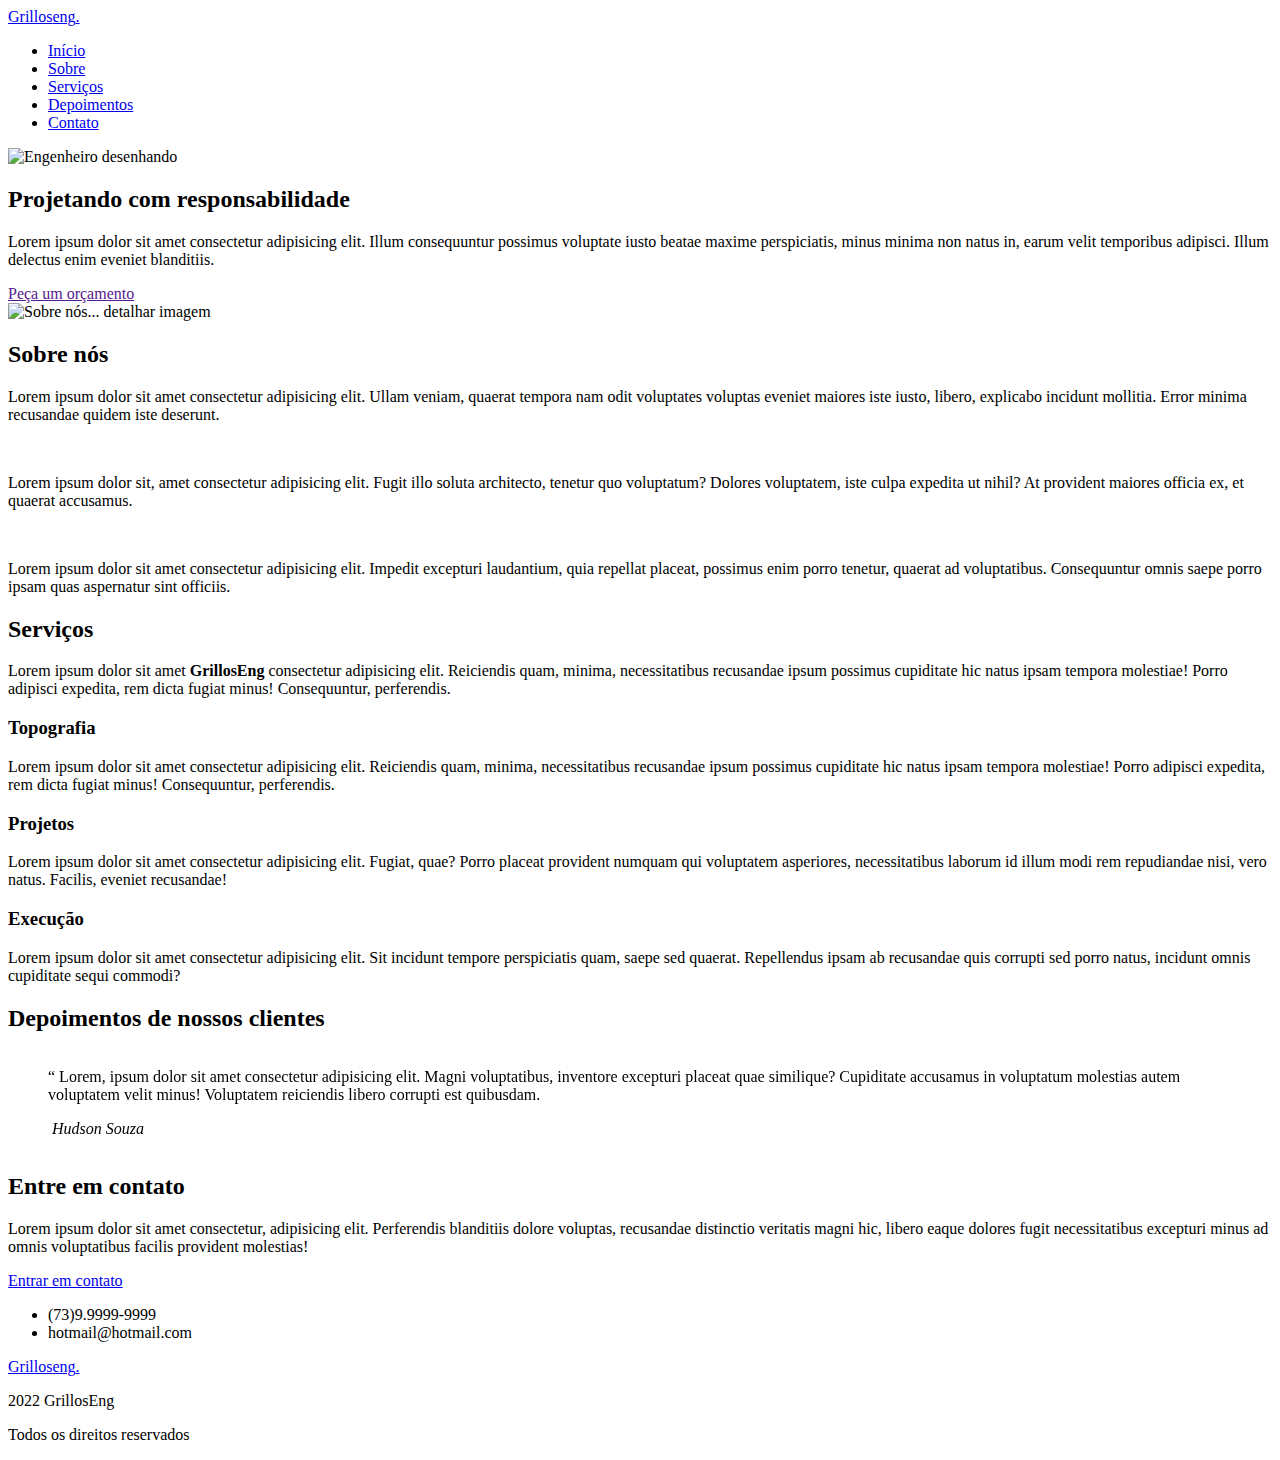
==== index.html @ 62b29f62 "Update index.html" ====
<!DOCTYPE html>
<html lang="pt_Br">
  <head>
    <meta charset="UTF-8" />
    <meta name="viewport" content="width=device-width, initial-scale=1.0" />

    <!-- FONTS  -->
    <link rel="stylesheet" href="./assets/fonts/style.css" />

    <!-- FONTS  -->
    <link
      href="https://fonts.googleapis.com/css2?family=Poppins:wght@400;500;700&display=swap"
      rel="stylesheet"
    />

    <!-- SWIPER  -->
    <link
      rel="stylesheet"
      href="https://unpkg.com/swiper@8/swiper-bundle.min.css"
    />

    <!-- STYLE CSS  -->
    <link rel="stylesheet" href="./style.css" />
    <link rel="preconnect" href="https://fonts.googleapis.com" />
    <link rel="preconnect" href="https://fonts.gstatic.com" crossorigin />

    <title>GrillosEng</title>
  </head>
  <body>
    <header id="top">
      <nav class="container">
        <a class="logo" href="#">Grillos<span>eng</span>.</a>

        <!-- --- menu --- -->
        <div class="menu">
          <ul class="grid">
            <li><a class="title" href="#home">Início</a></li>
            <li><a class="title" href="#about">Sobre</a></li>
            <li><a class="title" href="#services">Serviços</a></li>
            <li><a class="title" href="#testimonials">Depoimentos</a></li>
            <li><a class="title" href="#contact">Contato</a></li>
          </ul>
        </div>
        <!-- --- /menu --- -->
        <div class="toggle icon-menu"></div>
        <div class="toggle icon-close"></div>
      </nav>
    </header>
    <main>
      <!-- --- home --- -->

      <section class="section" id="home">
        <div class="container grid">
          <div class="image">
            <img
              src="./assets/img/estudo-tecnico.jpeg"
              alt="Engenheiro desenhando"
            />
          </div>
          <div class="text">
            <h2 class="title">Projetando com responsabilidade</h2>
            <p>
              Lorem ipsum dolor sit amet consectetur adipisicing elit. Illum
              consequuntur possimus voluptate iusto beatae maxime perspiciatis,
              minus minima non natus in, earum velit temporibus adipisci. Illum
              delectus enim eveniet blanditiis.
            </p>
            <a class="button" href="">Peça um orçamento</a>
          </div>
        </div>
      </section>
      <div class="divider-1"></div>

      <!-- --- about --- -->

      <section class="section" id="about">
        <div class="container grid">
          <div class="image">
            <img
              src="./assets/img/top.jpg"
              alt="Sobre nós... detalhar imagem"
            />
          </div>
          <div class="text">
            <h2 class="title">Sobre nós</h2>
            <p>
              Lorem ipsum dolor sit amet consectetur adipisicing elit. Ullam
              veniam, quaerat tempora nam odit voluptates voluptas eveniet
              maiores iste iusto, libero, explicabo incidunt mollitia. Error
              minima recusandae quidem iste deserunt.
            </p>
            <br />
            <p>
              Lorem ipsum dolor sit, amet consectetur adipisicing elit. Fugit
              illo soluta architecto, tenetur quo voluptatum? Dolores
              voluptatem, iste culpa expedita ut nihil? At provident maiores
              officia ex, et quaerat accusamus.
            </p>
            <br />
            <p>
              Lorem ipsum dolor sit amet consectetur adipisicing elit. Impedit
              excepturi laudantium, quia repellat placeat, possimus enim porro
              tenetur, quaerat ad voluptatibus. Consequuntur omnis saepe porro
              ipsam quas aspernatur sint officiis.
            </p>
          </div>
        </div>
      </section>

      <div class="divider-2"></div>

      <section class="section" id="services">
        <div class="container grid">
          <header>
            <h2 class="title">Serviços</h2>
            <p class="subtitle">
              Lorem ipsum dolor sit amet <strong>GrillosEng</strong> consectetur
              adipisicing elit. Reiciendis quam, minima, necessitatibus
              recusandae ipsum possimus cupiditate hic natus ipsam tempora
              molestiae! Porro adipisci expedita, rem dicta fugiat minus!
              Consequuntur, perferendis.
            </p>
          </header>
          <div class="cards grid">
            <div class="card">
              <i class="icon-topograph"></i>
              <h3 class="title">Topografia</h3>
              <p>
                Lorem ipsum dolor sit amet consectetur adipisicing elit.
                Reiciendis quam, minima, necessitatibus recusandae ipsum
                possimus cupiditate hic natus ipsam tempora molestiae! Porro
                adipisci expedita, rem dicta fugiat minus! Consequuntur,
                perferendis.
              </p>
            </div>
            <div class="card">
              <i class="icon-project"></i>
              <h3 class="title">Projetos</h3>
              <p>
                Lorem ipsum dolor sit amet consectetur adipisicing elit. Fugiat,
                quae? Porro placeat provident numquam qui voluptatem asperiores,
                necessitatibus laborum id illum modi rem repudiandae nisi, vero
                natus. Facilis, eveniet recusandae!
              </p>
            </div>
            <div class="card">
              <i class="icon-hat"></i>
              <h3 class="title">Execução</h3>
              <p>
                Lorem ipsum dolor sit amet consectetur adipisicing elit. Sit
                incidunt tempore perspiciatis quam, saepe sed quaerat.
                Repellendus ipsam ab recusandae quis corrupti sed porro natus,
                incidunt omnis cupiditate sequi commodi?
              </p>
            </div>
          </div>
        </div>
      </section>

      <div class="divider-1"></div>
      <section class="section" id="testimonials">
        <div class="container">
          <header>
            <h2 class="title">Depoimentos de nossos clientes</h2>
          </header>
          <div class="testimonials swiper">
            <div class="swiper-wrapper">
              <div class="testimonial swiper-slide">
                <blockquote>
                  <p>
                    <span>&ldquo;</span>
                    Lorem, ipsum dolor sit amet consectetur adipisicing elit.
                    Magni voluptatibus, inventore excepturi placeat quae
                    similique? Cupiditate accusamus in voluptatum molestias
                    autem voluptatem velit minus! Voluptatem reiciendis libero
                    corrupti est quibusdam.
                  </p>
                  <cite>
                    <img src="./assets/img/1.jpg" alt="" />
                    Hudson Souza
                  </cite>
                </blockquote>
              </div>
              <div class="testimonial swiper-slide">
                <blockquote>
                  <p>
                    <span>&ldquo;</span>
                    Lorem, ipsum dolor sit amet consectetur adipisicing elit.
                    Magni voluptatibus, inventore excepturi placeat quae
                    similique? Cupiditate accusamus in voluptatum molestias
                    autem voluptatem velit minus! Voluptatem reiciendis libero
                    corrupti est quibusdam.
                  </p>
                  <cite>
                    <img src="./assets/img/2.jpg" alt="" />
                    Hudson Souza
                  </cite>
                </blockquote>
              </div>
              <div class="testimonial swiper-slide">
                <blockquote>
                  <p>
                    <span>&ldquo;</span>
                    Lorem, ipsum dolor sit amet consectetur adipisicing elit.
                    Magni voluptatibus, inventore excepturi placeat quae
                    similique? Cupiditate accusamus in voluptatum molestias
                    autem voluptatem velit minus! Voluptatem reiciendis libero
                    corrupti est quibusdam.
                  </p>
                  <cite>
                    <img src="./assets/img/3.jpg" alt="" />
                    Hudson Souza
                  </cite>
                </blockquote>
              </div>
            </div>
            <div class="swiper-pagination"></div>
          </div>
        </div>
      </section>

      <div class="divider-2"></div>

      <!-- CONTATO  -->
      <section class="section" id="contact">
        <div class="container grid">
          <div class="text">
            <h2 class="title">Entre em contato</h2>
            <p>
              Lorem ipsum dolor sit amet consectetur, adipisicing elit.
              Perferendis blanditiis dolore voluptas, recusandae distinctio
              veritatis magni hic, libero eaque dolores fugit necessitatibus
              excepturi minus ad omnis voluptatibus facilis provident molestias!
            </p>
            <a
              href="https://api.whatsapp.com/send?phone=SeuNúmero&text=Oi, gostaria de solicitar um orçamento!"
              class="button whatsapp"
              target="_blank"
              ><i class="icon-whatsapp"></i>Entrar em contato</a
            >
          </div>

          <div class="links">
            <ul class="grid">
              <li><i class="icon-phone"></i>(73)9.9999-9999</li>
              <li><i class="icon-mail"></i>hotmail@hotmail.com</li>
            </ul>
          </div>
        </div>
      </section>
      <div class="divider-1"></div>
    </main>

    <footer class="section">
      <div class="container grid">
        <div class="brand">
          <a class="logo logo-alt" href="#home">Grillos<span>eng</span>.</a>
          <p>2022 GrillosEng</p>
          <p>Todos os direitos reservados</p>
        </div>
        <div class="social grid">
          <a href="https://instagram.com" target="_blank"
            ><i class="icon-instagram"></i></a
          ><a href="https://facebook.com" target="_blank"
            ><i class="icon-facebook"></i></a
          ><a href="https://youtube.com" target="_blank"
            ><i class="icon-youtube"></i
          ></a>
        </div>
      </div>
    </footer>

    <a href="#home" class="back-to-top hideicon"
      ><i class="icon-arrow-up"></i
    ></a>

    <!-- SCROLL REVEAL  -->
    <script src="https://unpkg.com/scrollreveal"></script>

    <!-- SCRIPT SWIPER  -->
    <script src="https://unpkg.com/swiper@8/swiper-bundle.min.js"></script>
    <script src="./main.js"></script>
  </body>
</html>
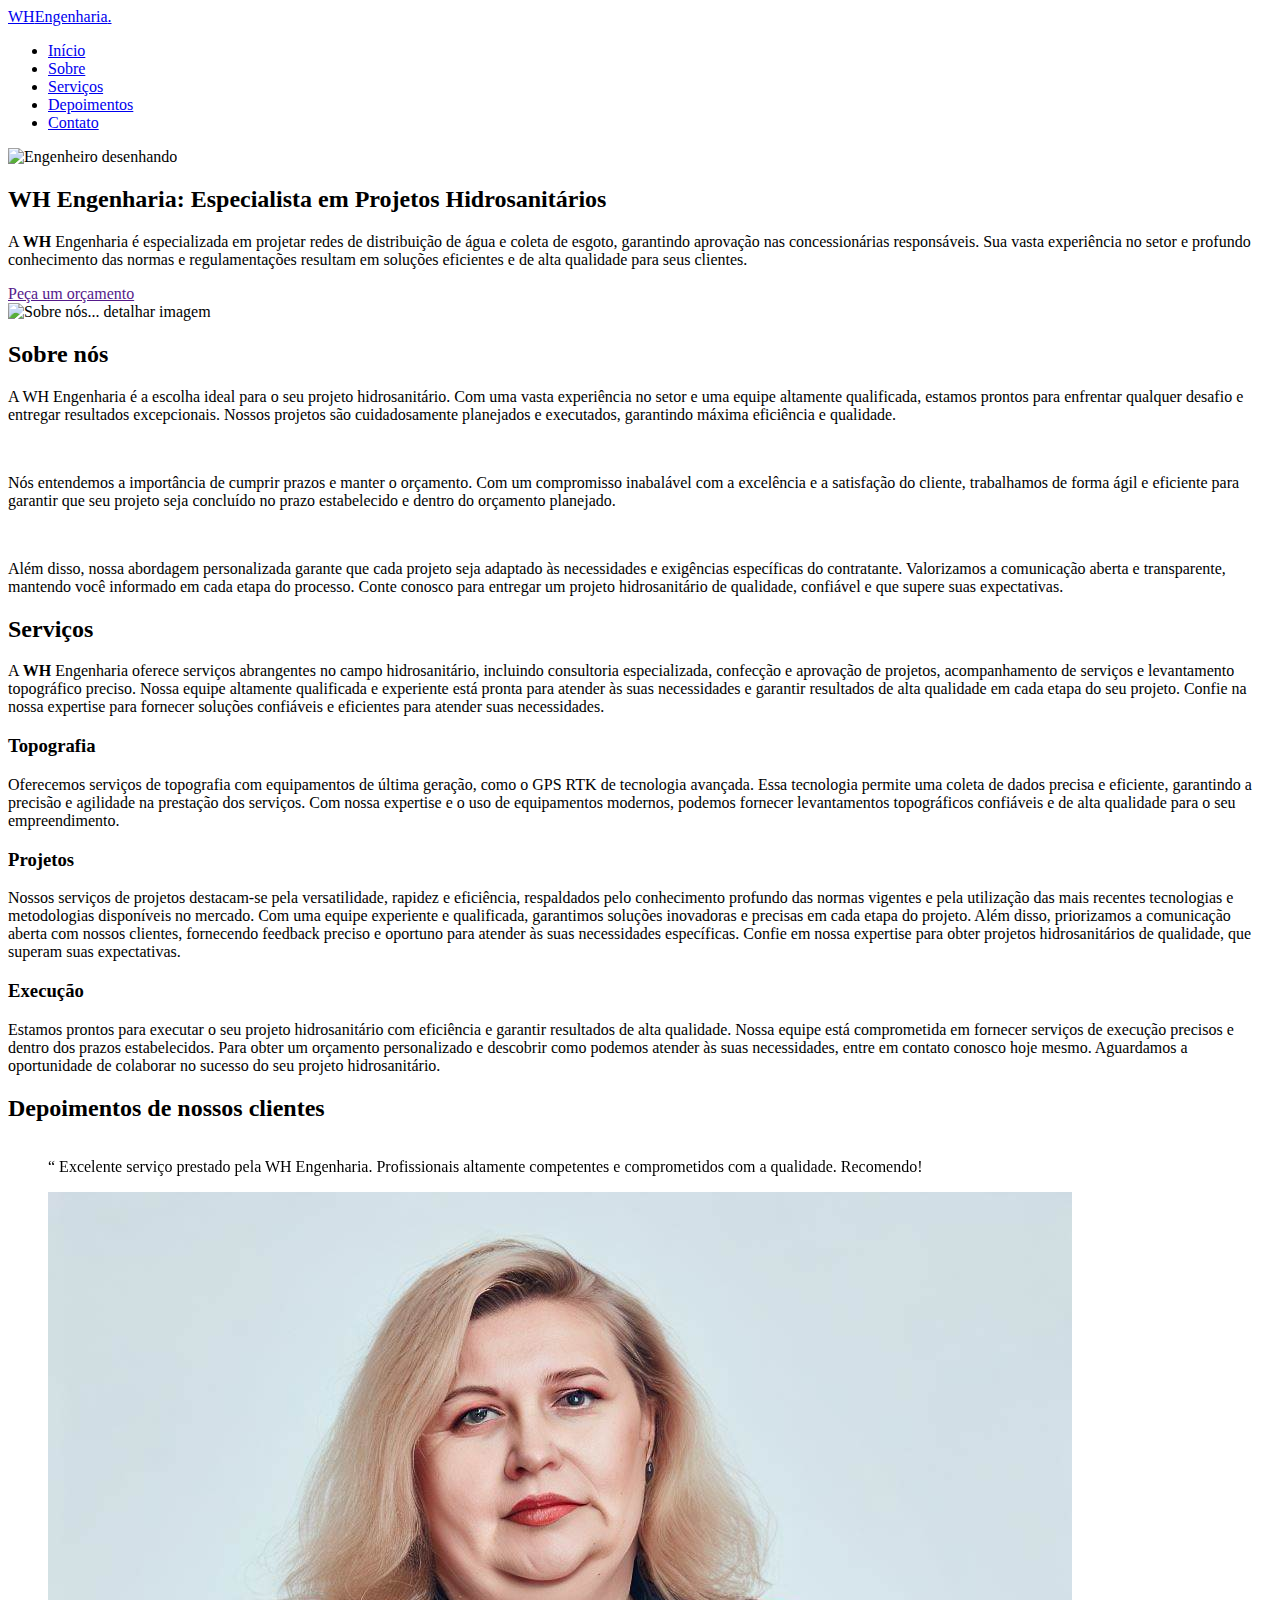
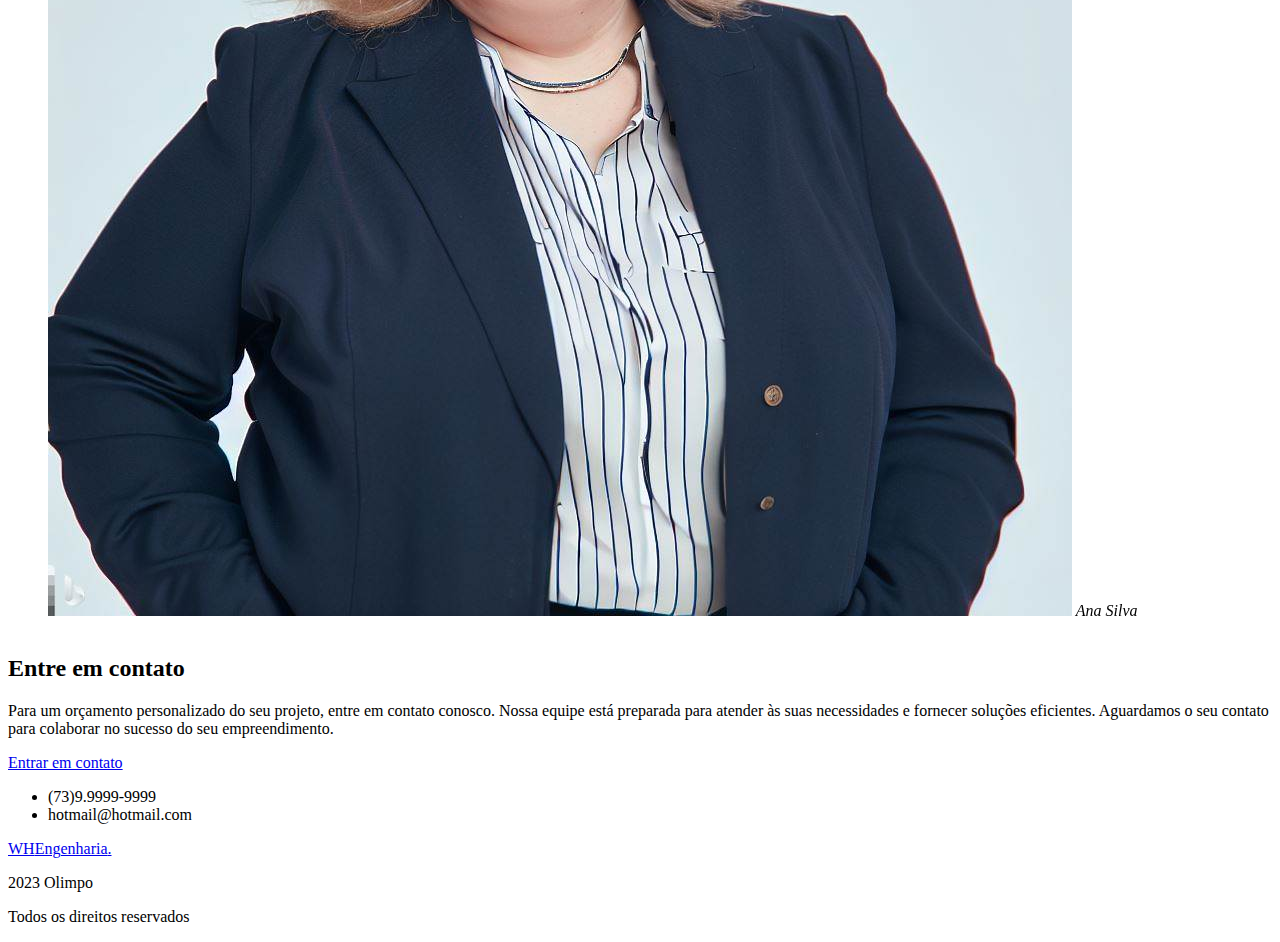
==== commit 641bdfa7: "Textos atualizados" ====
--- a/index.html
+++ b/index.html
@@ -24,12 +24,12 @@
     <link rel="preconnect" href="https://fonts.googleapis.com" />
     <link rel="preconnect" href="https://fonts.gstatic.com" crossorigin />
 
-    <title>GrillosEng</title>
+    <title>WH Engenharia</title>
   </head>
   <body>
     <header id="top">
       <nav class="container">
-        <a class="logo" href="#">Grillos<span>eng</span>.</a>
+        <a class="logo" href="#">WH<span>Engenharia</span>.</a>
 
         <!-- --- menu --- -->
         <div class="menu">
@@ -58,12 +58,15 @@
             />
           </div>
           <div class="text">
-            <h2 class="title">Projetando com responsabilidade</h2>
-            <p>
-              Lorem ipsum dolor sit amet consectetur adipisicing elit. Illum
-              consequuntur possimus voluptate iusto beatae maxime perspiciatis,
-              minus minima non natus in, earum velit temporibus adipisci. Illum
-              delectus enim eveniet blanditiis.
+            <h2 class="title">
+              WH Engenharia: Especialista em Projetos Hidrosanitários
+            </h2>
+            <p>
+              A <strong>WH</strong> Engenharia é especializada em projetar redes
+              de distribuição de água e coleta de esgoto, garantindo aprovação
+              nas concessionárias responsáveis. Sua vasta experiência no setor e
+              profundo conhecimento das normas e regulamentações resultam em
+              soluções eficientes e de alta qualidade para seus clientes.
             </p>
             <a class="button" href="">Peça um orçamento</a>
           </div>
@@ -84,24 +87,29 @@
           <div class="text">
             <h2 class="title">Sobre nós</h2>
             <p>
-              Lorem ipsum dolor sit amet consectetur adipisicing elit. Ullam
-              veniam, quaerat tempora nam odit voluptates voluptas eveniet
-              maiores iste iusto, libero, explicabo incidunt mollitia. Error
-              minima recusandae quidem iste deserunt.
+              A WH Engenharia é a escolha ideal para o seu projeto
+              hidrosanitário. Com uma vasta experiência no setor e uma equipe
+              altamente qualificada, estamos prontos para enfrentar qualquer
+              desafio e entregar resultados excepcionais. Nossos projetos são
+              cuidadosamente planejados e executados, garantindo máxima
+              eficiência e qualidade.
             </p>
             <br />
             <p>
-              Lorem ipsum dolor sit, amet consectetur adipisicing elit. Fugit
-              illo soluta architecto, tenetur quo voluptatum? Dolores
-              voluptatem, iste culpa expedita ut nihil? At provident maiores
-              officia ex, et quaerat accusamus.
+              Nós entendemos a importância de cumprir prazos e manter o
+              orçamento. Com um compromisso inabalável com a excelência e a
+              satisfação do cliente, trabalhamos de forma ágil e eficiente para
+              garantir que seu projeto seja concluído no prazo estabelecido e
+              dentro do orçamento planejado.
             </p>
             <br />
             <p>
-              Lorem ipsum dolor sit amet consectetur adipisicing elit. Impedit
-              excepturi laudantium, quia repellat placeat, possimus enim porro
-              tenetur, quaerat ad voluptatibus. Consequuntur omnis saepe porro
-              ipsam quas aspernatur sint officiis.
+              Além disso, nossa abordagem personalizada garante que cada projeto
+              seja adaptado às necessidades e exigências específicas do
+              contratante. Valorizamos a comunicação aberta e transparente,
+              mantendo você informado em cada etapa do processo. Conte conosco
+              para entregar um projeto hidrosanitário de qualidade, confiável e
+              que supere suas expectativas.
             </p>
           </div>
         </div>
@@ -114,11 +122,14 @@
           <header>
             <h2 class="title">Serviços</h2>
             <p class="subtitle">
-              Lorem ipsum dolor sit amet <strong>GrillosEng</strong> consectetur
-              adipisicing elit. Reiciendis quam, minima, necessitatibus
-              recusandae ipsum possimus cupiditate hic natus ipsam tempora
-              molestiae! Porro adipisci expedita, rem dicta fugiat minus!
-              Consequuntur, perferendis.
+              A <strong>WH</strong> Engenharia oferece serviços abrangentes no
+              campo hidrosanitário, incluindo consultoria especializada,
+              confecção e aprovação de projetos, acompanhamento de serviços e
+              levantamento topográfico preciso. Nossa equipe altamente
+              qualificada e experiente está pronta para atender às suas
+              necessidades e garantir resultados de alta qualidade em cada etapa
+              do seu projeto. Confie na nossa expertise para fornecer soluções
+              confiáveis e eficientes para atender suas necessidades.
             </p>
           </header>
           <div class="cards grid">
@@ -126,31 +137,43 @@
               <i class="icon-topograph"></i>
               <h3 class="title">Topografia</h3>
               <p>
-                Lorem ipsum dolor sit amet consectetur adipisicing elit.
-                Reiciendis quam, minima, necessitatibus recusandae ipsum
-                possimus cupiditate hic natus ipsam tempora molestiae! Porro
-                adipisci expedita, rem dicta fugiat minus! Consequuntur,
-                perferendis.
+                Oferecemos serviços de topografia com equipamentos de última
+                geração, como o GPS RTK de tecnologia avançada. Essa tecnologia
+                permite uma coleta de dados precisa e eficiente, garantindo a
+                precisão e agilidade na prestação dos serviços. Com nossa
+                expertise e o uso de equipamentos modernos, podemos fornecer
+                levantamentos topográficos confiáveis e de alta qualidade para o
+                seu empreendimento.
               </p>
             </div>
             <div class="card">
               <i class="icon-project"></i>
               <h3 class="title">Projetos</h3>
               <p>
-                Lorem ipsum dolor sit amet consectetur adipisicing elit. Fugiat,
-                quae? Porro placeat provident numquam qui voluptatem asperiores,
-                necessitatibus laborum id illum modi rem repudiandae nisi, vero
-                natus. Facilis, eveniet recusandae!
+                Nossos serviços de projetos destacam-se pela versatilidade,
+                rapidez e eficiência, respaldados pelo conhecimento profundo das
+                normas vigentes e pela utilização das mais recentes tecnologias
+                e metodologias disponíveis no mercado. Com uma equipe experiente
+                e qualificada, garantimos soluções inovadoras e precisas em cada
+                etapa do projeto. Além disso, priorizamos a comunicação aberta
+                com nossos clientes, fornecendo feedback preciso e oportuno para
+                atender às suas necessidades específicas. Confie em nossa
+                expertise para obter projetos hidrosanitários de qualidade, que
+                superam suas expectativas.
               </p>
             </div>
             <div class="card">
               <i class="icon-hat"></i>
               <h3 class="title">Execução</h3>
               <p>
-                Lorem ipsum dolor sit amet consectetur adipisicing elit. Sit
-                incidunt tempore perspiciatis quam, saepe sed quaerat.
-                Repellendus ipsam ab recusandae quis corrupti sed porro natus,
-                incidunt omnis cupiditate sequi commodi?
+                Estamos prontos para executar o seu projeto hidrosanitário com
+                eficiência e garantir resultados de alta qualidade. Nossa equipe
+                está comprometida em fornecer serviços de execução precisos e
+                dentro dos prazos estabelecidos. Para obter um orçamento
+                personalizado e descobrir como podemos atender às suas
+                necessidades, entre em contato conosco hoje mesmo. Aguardamos a
+                oportunidade de colaborar no sucesso do seu projeto
+                hidrosanitário.
               </p>
             </div>
           </div>
@@ -169,15 +192,13 @@
                 <blockquote>
                   <p>
                     <span>&ldquo;</span>
-                    Lorem, ipsum dolor sit amet consectetur adipisicing elit.
-                    Magni voluptatibus, inventore excepturi placeat quae
-                    similique? Cupiditate accusamus in voluptatum molestias
-                    autem voluptatem velit minus! Voluptatem reiciendis libero
-                    corrupti est quibusdam.
+                    Excelente serviço prestado pela WH Engenharia. Profissionais
+                    altamente competentes e comprometidos com a qualidade.
+                    Recomendo!
                   </p>
                   <cite>
                     <img src="./assets/img/1.jpg" alt="" />
-                    Hudson Souza
+                    Ana Silva
                   </cite>
                 </blockquote>
               </div>
@@ -185,15 +206,13 @@
                 <blockquote>
                   <p>
                     <span>&ldquo;</span>
-                    Lorem, ipsum dolor sit amet consectetur adipisicing elit.
-                    Magni voluptatibus, inventore excepturi placeat quae
-                    similique? Cupiditate accusamus in voluptatum molestias
-                    autem voluptatem velit minus! Voluptatem reiciendis libero
-                    corrupti est quibusdam.
+                    A WH Engenharia superou minhas expectativas. Realizaram o
+                    projeto hidrosanitário de forma ágil e eficiente, cumprindo
+                    todos os prazos estabelecidos. Recomendo sem hesitar!
                   </p>
                   <cite>
                     <img src="./assets/img/2.jpg" alt="" />
-                    Hudson Souza
+                    Carlos Fernandes
                   </cite>
                 </blockquote>
               </div>
@@ -201,15 +220,13 @@
                 <blockquote>
                   <p>
                     <span>&ldquo;</span>
-                    Lorem, ipsum dolor sit amet consectetur adipisicing elit.
-                    Magni voluptatibus, inventore excepturi placeat quae
-                    similique? Cupiditate accusamus in voluptatum molestias
-                    autem voluptatem velit minus! Voluptatem reiciendis libero
-                    corrupti est quibusdam.
+                    Contratar a WH Engenharia foi a melhor escolha que fiz para
+                    o meu projeto hidrosanitário. Equipe experiente, atenciosa e
+                    com amplo conhecimento técnico. Recomendo totalmente!
                   </p>
                   <cite>
                     <img src="./assets/img/3.jpg" alt="" />
-                    Hudson Souza
+                    Pedro Almeida
                   </cite>
                 </blockquote>
               </div>
@@ -227,10 +244,10 @@
           <div class="text">
             <h2 class="title">Entre em contato</h2>
             <p>
-              Lorem ipsum dolor sit amet consectetur, adipisicing elit.
-              Perferendis blanditiis dolore voluptas, recusandae distinctio
-              veritatis magni hic, libero eaque dolores fugit necessitatibus
-              excepturi minus ad omnis voluptatibus facilis provident molestias!
+              Para um orçamento personalizado do seu projeto, entre em contato
+              conosco. Nossa equipe está preparada para atender às suas
+              necessidades e fornecer soluções eficientes. Aguardamos o seu
+              contato para colaborar no sucesso do seu empreendimento.
             </p>
             <a
               href="https://api.whatsapp.com/send?phone=SeuNúmero&text=Oi, gostaria de solicitar um orçamento!"
@@ -254,8 +271,8 @@
     <footer class="section">
       <div class="container grid">
         <div class="brand">
-          <a class="logo logo-alt" href="#home">Grillos<span>eng</span>.</a>
-          <p>2022 GrillosEng</p>
+          <a class="logo logo-alt" href="#home">WH<span>Engenharia</span>.</a>
+          <p>2023 Olimpo</p>
           <p>Todos os direitos reservados</p>
         </div>
         <div class="social grid">
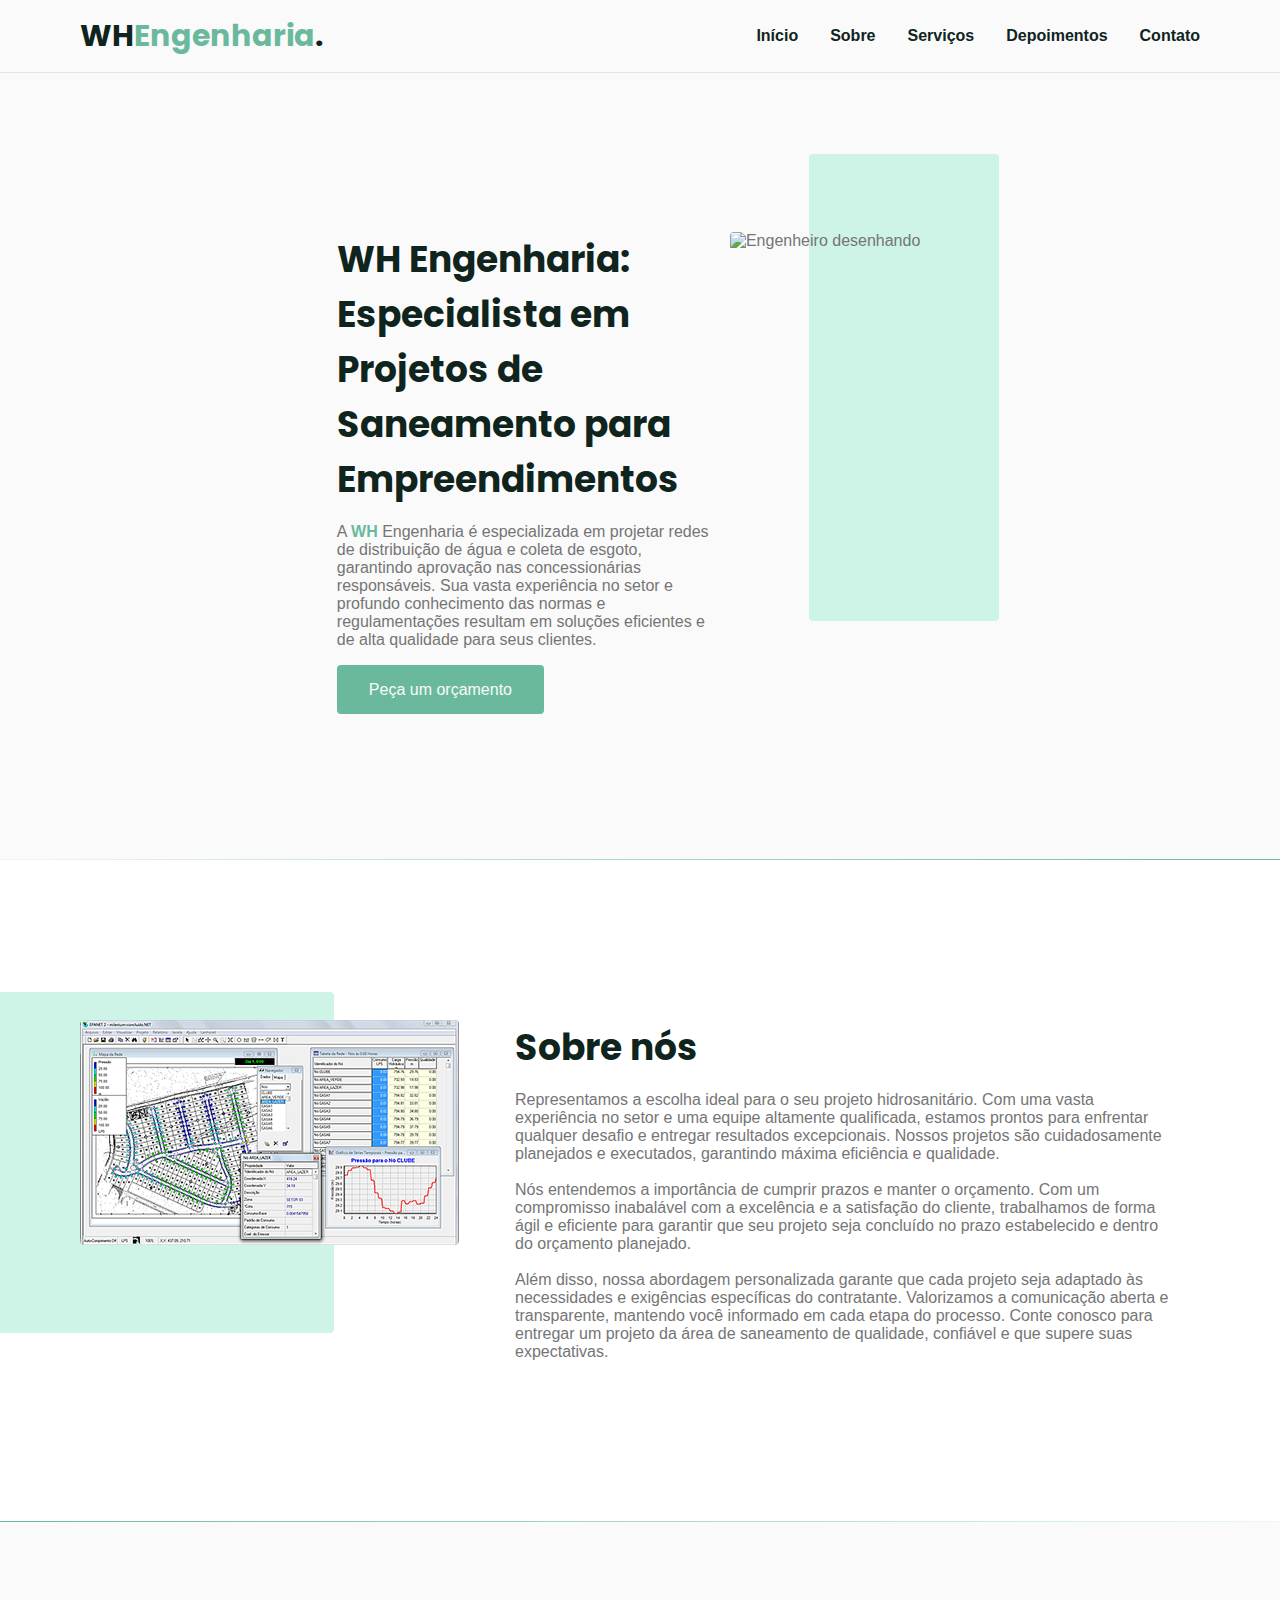
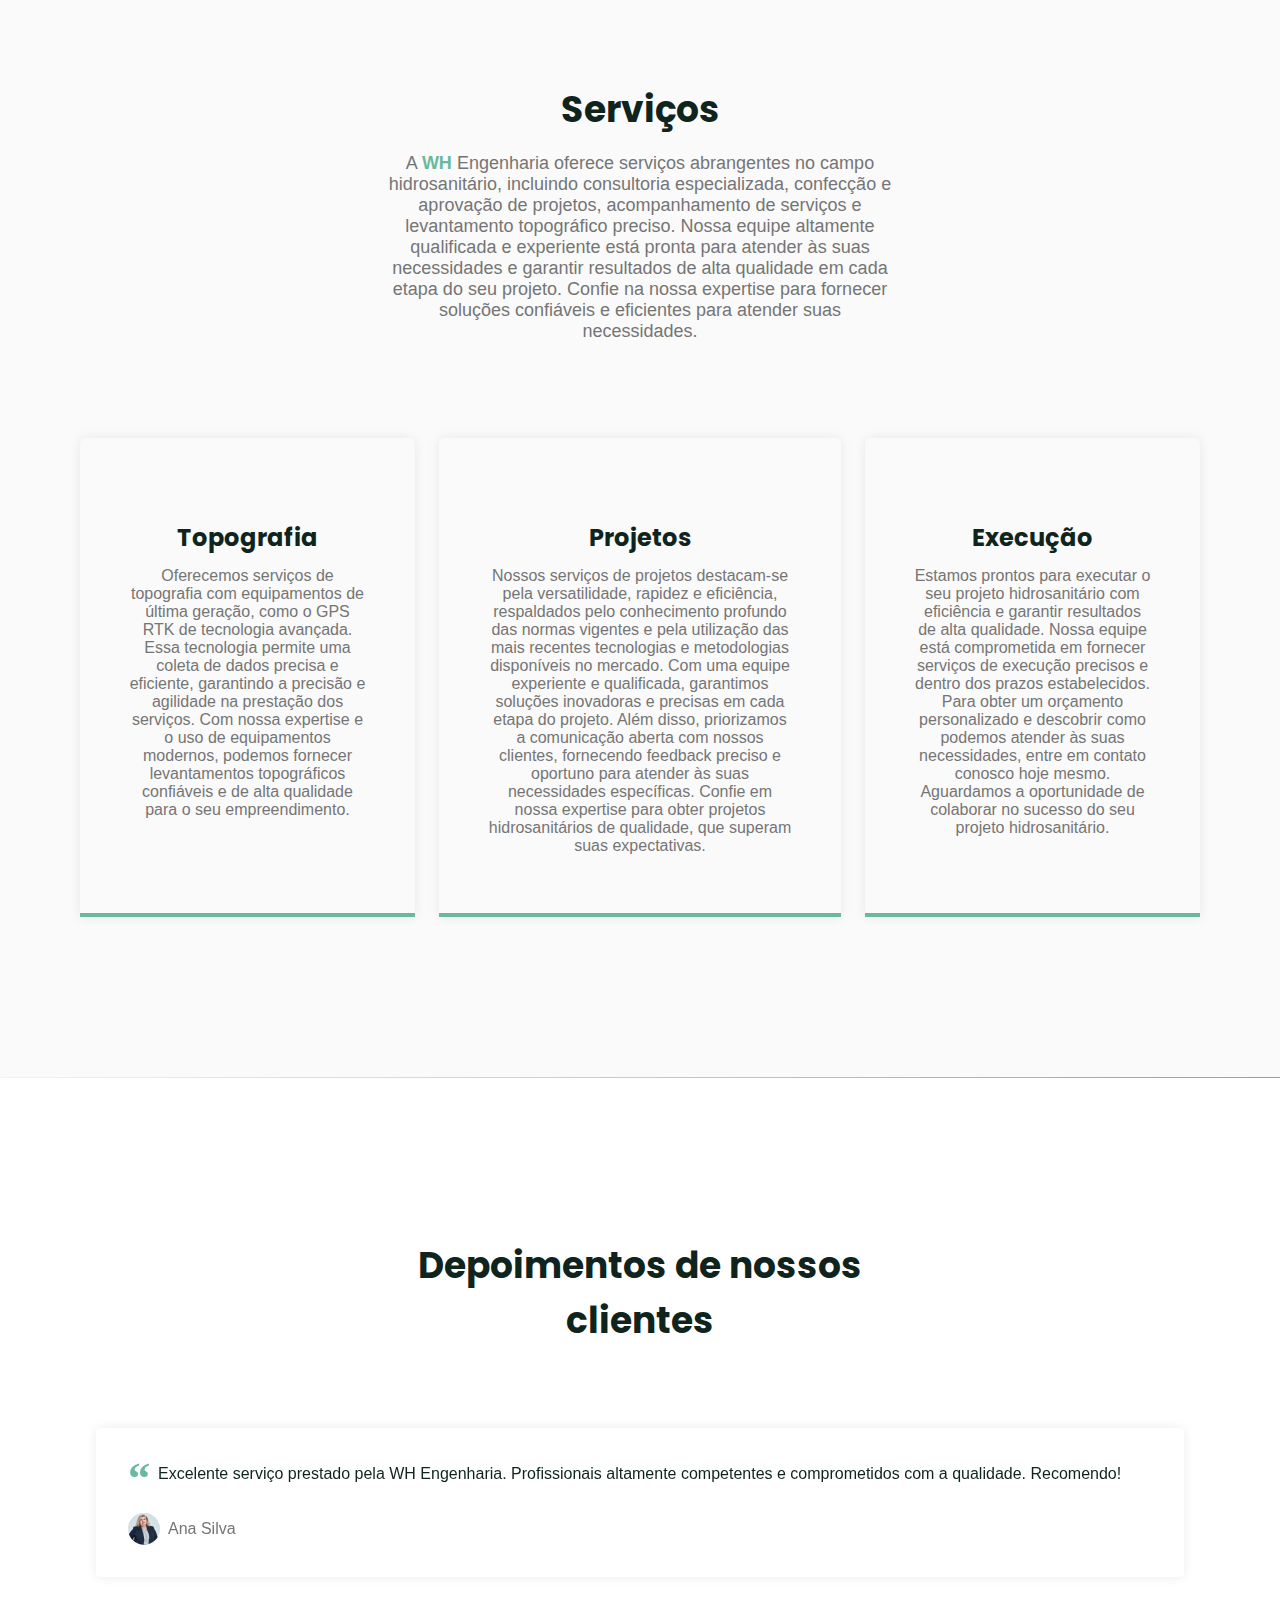
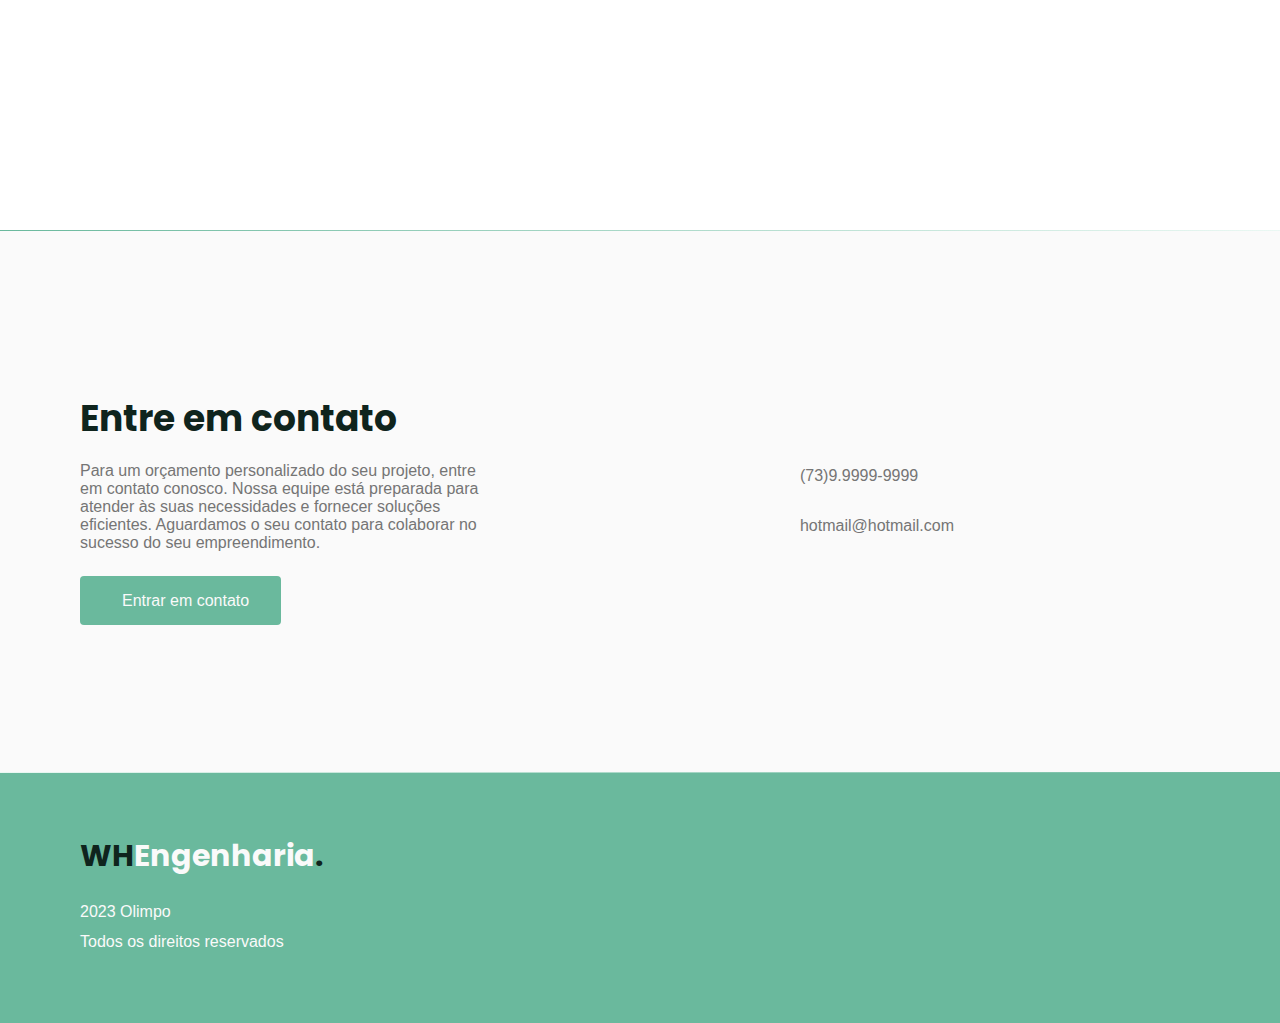
==== commit e3fc9fa7: "Atualização de alguns detalhes" ====
--- a/index.html
+++ b/index.html
@@ -59,7 +59,8 @@
           </div>
           <div class="text">
             <h2 class="title">
-              WH Engenharia: Especialista em Projetos Hidrosanitários
+              WH Engenharia: Especialista em Projetos de Saneamento para
+              Empreendimentos
             </h2>
             <p>
               A <strong>WH</strong> Engenharia é especializada em projetar redes
@@ -80,17 +81,17 @@
         <div class="container grid">
           <div class="image">
             <img
-              src="./assets/img/top.jpg"
-              alt="Sobre nós... detalhar imagem"
+              src="./assets/img/bentley.png"
+              alt="Bentley Watergems analisando e projetando"
             />
           </div>
           <div class="text">
             <h2 class="title">Sobre nós</h2>
             <p>
-              A WH Engenharia é a escolha ideal para o seu projeto
-              hidrosanitário. Com uma vasta experiência no setor e uma equipe
-              altamente qualificada, estamos prontos para enfrentar qualquer
-              desafio e entregar resultados excepcionais. Nossos projetos são
+              Representamos a escolha ideal para o seu projeto hidrosanitário.
+              Com uma vasta experiência no setor e uma equipe altamente
+              qualificada, estamos prontos para enfrentar qualquer desafio e
+              entregar resultados excepcionais. Nossos projetos são
               cuidadosamente planejados e executados, garantindo máxima
               eficiência e qualidade.
             </p>
@@ -108,8 +109,8 @@
               seja adaptado às necessidades e exigências específicas do
               contratante. Valorizamos a comunicação aberta e transparente,
               mantendo você informado em cada etapa do processo. Conte conosco
-              para entregar um projeto hidrosanitário de qualidade, confiável e
-              que supere suas expectativas.
+              para entregar um projeto da área de saneamento de qualidade,
+              confiável e que supere suas expectativas.
             </p>
           </div>
         </div>
@@ -208,7 +209,7 @@
                     <span>&ldquo;</span>
                     A WH Engenharia superou minhas expectativas. Realizaram o
                     projeto hidrosanitário de forma ágil e eficiente, cumprindo
-                    todos os prazos estabelecidos. Recomendo sem hesitar!
+                    todos os prazos estabelecidos.
                   </p>
                   <cite>
                     <img src="./assets/img/2.jpg" alt="" />
@@ -222,7 +223,7 @@
                     <span>&ldquo;</span>
                     Contratar a WH Engenharia foi a melhor escolha que fiz para
                     o meu projeto hidrosanitário. Equipe experiente, atenciosa e
-                    com amplo conhecimento técnico. Recomendo totalmente!
+                    com amplo conhecimento técnico.
                   </p>
                   <cite>
                     <img src="./assets/img/3.jpg" alt="" />
--- a/style.css
+++ b/style.css
@@ -0,0 +1,668 @@
+/* ----- <RESET CSS ----- */
+* {
+  margin: 0;
+  padding: 0;
+  outline: none;
+  box-sizing: border-box;
+  list-style: none;
+}
+
+img {
+  width: 100%;
+  height: auto;
+}
+
+a {
+  text-decoration: none;
+}
+
+/* ----- VAR ----- */
+:root {
+  --header-height: 4.5rem;
+  /* colors */
+  --hue: 159;
+  /* HSL color mode */
+  --base-color: hsl(var(--hue) 36% 57%);
+  --base-color-second: hsl(var(--hue) 65% 88%);
+  --base-color-alt: hsl(var(--hue) 57% 53%);
+  --title-color: hsl(var(--hue) 41% 10%);
+  --text-color: hsl(0 0% 46%);
+  --text-color-light: hsl(0 0% 98%);
+  --body-color: hsl(0 0% 98%);
+  /* Font Size */
+
+  --font-size-title: 1.875rem;
+  --font-size-subtitle: 1rem;
+
+  --title-font: 'Poppins', sans-serif;
+  --body-font: 'DM Sans', sans-serif;
+}
+
+/* ----- BASE ----- */
+html {
+  scroll-behavior: smooth;
+}
+
+body {
+  font: 400 1rem 'DM Sans', sans-serif;
+  color: var(--text-color);
+  background-color: var(--body-color);
+  -webkit-font-smoothing: antialiased;
+}
+
+.title {
+  font: 700 var(--font-size-title) 'Poppins', sans-serif;
+  color: var(--title-color);
+  -webkit-font-smoothing: auto;
+}
+
+.divider-1 {
+  height: 1px;
+  background: linear-gradient(
+    270deg,
+    hsla(var(--hue), 36%, 57%, 1),
+    hsla(var(--hue), 65%, 88%, 0.34)
+  );
+}
+
+/* ---- LAYOUT ---- */
+#top {
+  border-bottom: 1px solid #e4e4e4;
+  margin-bottom: 2rem;
+  display: flex;
+
+  position: fixed;
+  top: 0;
+  left: 0;
+  z-index: 100;
+  background-color: var(--body-color);
+  width: 100%;
+}
+
+header#top.scroll {
+  box-shadow: 0px 0px 12px rgba(0, 0, 0, 0.2);
+}
+
+/* ---- NAVIGATION ---- */
+
+nav {
+  height: var(--header-height);
+  display: flex;
+  justify-content: space-between;
+  align-items: center;
+  width: 100%;
+}
+
+nav .menu {
+  opacity: 0;
+  visibility: hidden;
+  top: -20rem;
+  transition: 0.2s;
+}
+
+nav .menu ul {
+  display: none;
+}
+
+nav ul li a {
+  transition: 0.2s;
+  position: relative;
+}
+
+nav ul li a:hover,
+nav ul li a.active {
+  color: var(--base-color);
+}
+
+nav ul li a:after {
+  content: '';
+  width: 0%;
+  height: 2px;
+  background: var(--base-color);
+
+  position: absolute;
+  left: 0;
+  bottom: -1.4rem;
+  transition: width 0.3s;
+}
+
+nav ul li a:hover::after {
+  width: 100%;
+}
+
+nav ul li a.active:after {
+  content: '';
+  width: 100%;
+  height: 2px;
+  background: var(--base-color);
+
+  position: absolute;
+  left: 0;
+  bottom: -1.4rem;
+  transition: width 0.7s;
+}
+
+nav ul li {
+  text-align: center;
+}
+
+/* ----   MOSTRAR MENU ---- */
+
+nav.show .menu {
+  opacity: 1;
+  visibility: visible;
+  background-color: var(--body-color);
+  height: 100vh;
+  width: 100vw;
+  position: fixed;
+  top: 0;
+  left: 0;
+
+  display: grid;
+  place-content: center;
+}
+
+nav.show .menu ul {
+  display: grid;
+}
+
+nav.show ul.grid {
+  gap: 4rem;
+}
+
+/* ----   TOGGLE MENU ---- */
+.toggle {
+  color: var(--base-color);
+  font-size: 1.5rem;
+  cursor: pointer;
+}
+nav .icon-close {
+  visibility: hidden;
+  opacity: 0;
+  position: absolute;
+  top: -1.5rem;
+  right: 1.5rem;
+
+  transition: 0.2s;
+}
+
+nav.show div.icon-close {
+  visibility: visible;
+  opacity: 1;
+  top: 1.5rem;
+}
+
+.grid {
+  display: grid;
+  gap: 2rem;
+}
+
+.section {
+  padding: calc(5rem + var(--header-height)) 0;
+}
+
+.section .title {
+  margin-bottom: 1rem;
+}
+
+.section .subtitle {
+  font-size: var(--font-size-subtitle);
+}
+
+.section header {
+  margin-bottom: 4rem;
+}
+
+.section header strong {
+  color: var(--base-color);
+}
+
+
+p strong {
+  color: var(--base-color);
+}
+
+.button {
+  background-color: var(--base-color);
+  color: var(--text-color-light);
+  padding: 1.25rem 2rem;
+  border-radius: 0.25rem;
+  font: 500 1rem 'DM Sans', sans-serif;
+  transition: background 0.3s;
+}
+
+.button:hover {
+  background-color: var(--base-color-alt);
+}
+
+/* ---- LOGO ---- */
+
+.logo {
+  font: 700 1.875rem 'Poppins', sans-serif;
+  color: var(--title-color);
+}
+
+.logo span {
+  font: 700 1.875rem 'Poppins', sans-serif;
+  color: var(--base-color);
+}
+
+.logo-alt span {
+  color: var(--body-color);
+}
+
+.container {
+  margin-left: 1.5rem;
+  margin-right: 1.5rem;
+}
+
+#home {
+  overflow: hidden;
+}
+
+#home .container {
+  margin: 0;
+}
+
+#home .image {
+  position: relative;
+}
+
+#home .image::before {
+  content: '';
+  height: 100%;
+  width: 100%;
+  background-color: var(--base-color-second);
+  position: absolute;
+  top: -16.8%;
+  left: 16.8%;
+  z-index: 0;
+}
+
+#home .image img {
+  position: relative;
+  right: 2.93rem;
+}
+
+#home .image img,
+#home .image::before {
+  border-radius: 0.25rem;
+}
+
+#home .text {
+  margin-left: 1.5rem;
+  margin-right: 1.5rem;
+  text-align: center;
+}
+
+#home .text h1 {
+  margin-bottom: 1rem;
+}
+
+#home .text p {
+  margin-bottom: 2rem;
+  max-width: 100%;
+}
+
+/* ---- ABOUT ---- */
+#about {
+  background-color: white;
+}
+
+#about .container {
+  margin: 0;
+}
+
+#about .image {
+  position: relative;
+}
+
+#about .image::before {
+  content: '';
+  height: 100%;
+  width: 100%;
+  background-color: var(--base-color-second);
+  position: absolute;
+  top: -8.3%;
+  left: -33%;
+  z-index: 0;
+}
+
+#about .image img {
+  position: relative;
+}
+
+#about .image img,
+#about .image::before {
+  border-radius: 0.25rem;
+}
+
+#about .text {
+  margin-left: 1.5rem;
+  margin-right: 1.5rem;
+}
+
+.divider-2 {
+  height: 1px;
+  background: linear-gradient(
+    270deg,
+    hsla(var(--hue), 65%, 88%, 0.34),
+    hsla(var(--hue), 36%, 57%, 1)
+  );
+}
+
+/* ---- SERVICES ---- */
+
+.cards.grid {
+  gap: 1.5rem;
+}
+
+.card {
+  padding: 3.625rem 2rem;
+  box-shadow: 0px 0px 12px rgba(0, 0, 0, 0.08);
+  border-bottom: 0.25rem solid var(--base-color);
+  border-radius: 0.4rem 0.4rem 0 0;
+  text-align: center;
+}
+
+.card i {
+  display: block;
+  margin-bottom: 1.5rem;
+  font-size: 5rem;
+  color: var(--base-color);
+}
+
+.card .title {
+  font-size: 1.5rem;
+  margin-bottom: 0.75rem;
+}
+
+/* ---- TESTIMONIALS ---- */
+#testimonials header {
+  margin-right: 1.5rem;
+  margin-left: 1.5rem;
+  margin-bottom: 0;
+}
+
+#testimonials .container {
+  margin-right: 0;
+  margin-left: 0;
+}
+
+#testimonials {
+  background-color: white;
+}
+
+#testimonials blockquote {
+  padding: 2rem;
+  box-shadow: 0px 0px 12px rgba(0, 0, 0, 0.08);
+  border-radius: 0.25rem;
+}
+
+#testimonials blockquote p {
+  position: relative;
+  text-indent: 1.875rem;
+  margin-bottom: 1.5rem;
+  color: var(--title-color);
+  line-height: 1.8rem;
+}
+
+#testimonials blockquote p span {
+  font: 700 2.8rem serif;
+
+  position: absolute;
+  top: -0.5rem;
+  left: -1.875rem;
+  color: var(--base-color);
+}
+
+#testimonials cite {
+  display: flex;
+  align-items: center;
+  font-style: normal;
+}
+
+#testimonials cite img {
+  width: 2rem;
+  height: 2rem;
+  object-fit: cover;
+  clip-path: circle();
+  margin-right: 0.5rem;
+}
+
+/* ---- CONTACT ---- */
+#contact .grid {
+  gap: 4rem;
+}
+
+#contact .text p {
+  margin-bottom: 2rem;
+}
+
+#contact .button i,
+#contact ul li i {
+  font-size: 1.5rem;
+  margin-right: 0.625rem;
+}
+
+#contact ul.grid {
+  gap: 2rem;
+}
+
+#contact ul li {
+  display: flex;
+  align-items: center;
+}
+
+/* ---- SWIPER ---- */
+
+.swiper-slide {
+  height: auto;
+  padding: 4rem 1rem;
+}
+
+.swiper-pagination-bullet-active {
+  background: var(--base-color);
+}
+
+/* ---- FOOTER ---- */
+footer {
+  background-color: var(--base-color);
+}
+
+footer.section {
+  padding: 4rem 0;
+}
+
+footer .logo {
+  display: inline-block;
+  margin-bottom: 1.5rem;
+}
+
+footer .brand p {
+  color: var(--text-color-light);
+  margin-bottom: 0.75rem;
+}
+
+footer i {
+  font-size: 1.5rem;
+  color: var(--text-color-light);
+}
+
+footer .social {
+  grid-auto-flow: column;
+  width: fit-content;
+}
+footer .social a {
+  margin-right: 2rem;
+  transition: 0.3s;
+  display: inline-block;
+}
+
+footer .social a:hover {
+  transform: translateY(-8px);
+}
+
+/* ---- FOOTER ---- */
+.back-to-top {
+  background-color: var(--base-color);
+  color: var(--text-color-light);
+  list-style: 0;
+  clip-path: circle();
+  font-size: 1.5rem;
+  padding: 0.5rem;
+
+  visibility: visible;
+  position: fixed;
+  right: 1rem;
+  bottom: 1rem;
+  transition: 0.5s;
+}
+
+.hideicon {
+  visibility: hidden;
+  opacity: 0;
+  bottom: -2rem;
+  transition: 0.5s;
+}
+
+/* ---- RESPONSIVO ---- */
+/* extra large devices: 1200 >
+extra large devices: 1023 >
+
+
+extra large devices: 767 > */
+
+/* extra large devices: 992 > */
+@media (min-width: 1200px) {
+  :root {
+    /* --base-color: red; */
+  }
+
+  /* reusable  */
+  .container {
+    max-width: 1120px;
+    margin-left: auto;
+    margin-right: auto;
+  }
+
+  .section {
+    padding: 10rem 0;
+  }
+
+  .section header,
+  #testimonials header {
+    max-width: 32rem;
+    text-align: center;
+    margin-left: auto;
+    margin-right: auto;
+  }
+
+  .button {
+    padding: 1rem 2rem;
+  }
+
+  main {
+    margin-top: var(--header-height);
+  }
+
+  nav .menu {
+    opacity: 1;
+    visibility: visible;
+    top: 0;
+  }
+
+  nav .menu ul {
+    display: flex;
+    gap: 2rem;
+  }
+
+  nav .menu ul li a.title {
+    font: 400 1rem var(--body-font);
+    font-weight: bold;
+
+    -webkit-font-smoothing: antialiased;
+  }
+
+  nav .menu ul li a.active {
+    font-weight: bold;
+    -webkit-font-smoothing: auto;
+  }
+
+  nav .icon-menu {
+    display: none;
+  }
+
+  /* home  */
+  #home .container {
+    grid-auto-flow: column;
+    width: fit-content;
+    justify-content: space-between;
+    margin: 0 auto;
+  }
+
+  #home .image {
+    order: 1;
+  }
+  #home .text {
+    order: 0;
+    max-width: 24rem;
+    text-align: left;
+  }
+
+  /* services  */
+
+  .cards {
+    grid-template-columns: 1fr 1.2fr 1fr;
+  }
+
+  .card {
+    padding-left: 3rem;
+    padding-right: 3rem;
+  }
+
+  /* about  */
+
+  #about .container {
+    grid-auto-flow: column;
+    width: fit-content;
+    justify-content: space-between;
+    margin: 0 auto;
+  }
+
+  /* testimonials  */
+  #testimonials .container {
+    margin-left: auto;
+    margin-right: auto;
+  }
+
+  /* contact  */
+  #contact .container {
+    grid-auto-flow: column;
+    align-items: center;
+  }
+
+  #contact .text {
+    max-width: 25rem;
+  }
+
+  /* footer  */
+
+  footer.section {
+    padding: 3.75rem;
+  }
+
+  footer .container {
+    grid-auto-flow: column;
+    align-items: center;
+    justify-content: space-between;
+  }
+}
+
+@media (min-width: 992px) {
+  :root {
+    /* Font Size */
+    --font-size-title: 2.25rem;
+    --font-size-subtitle: 1.125rem;
+  }
+}
